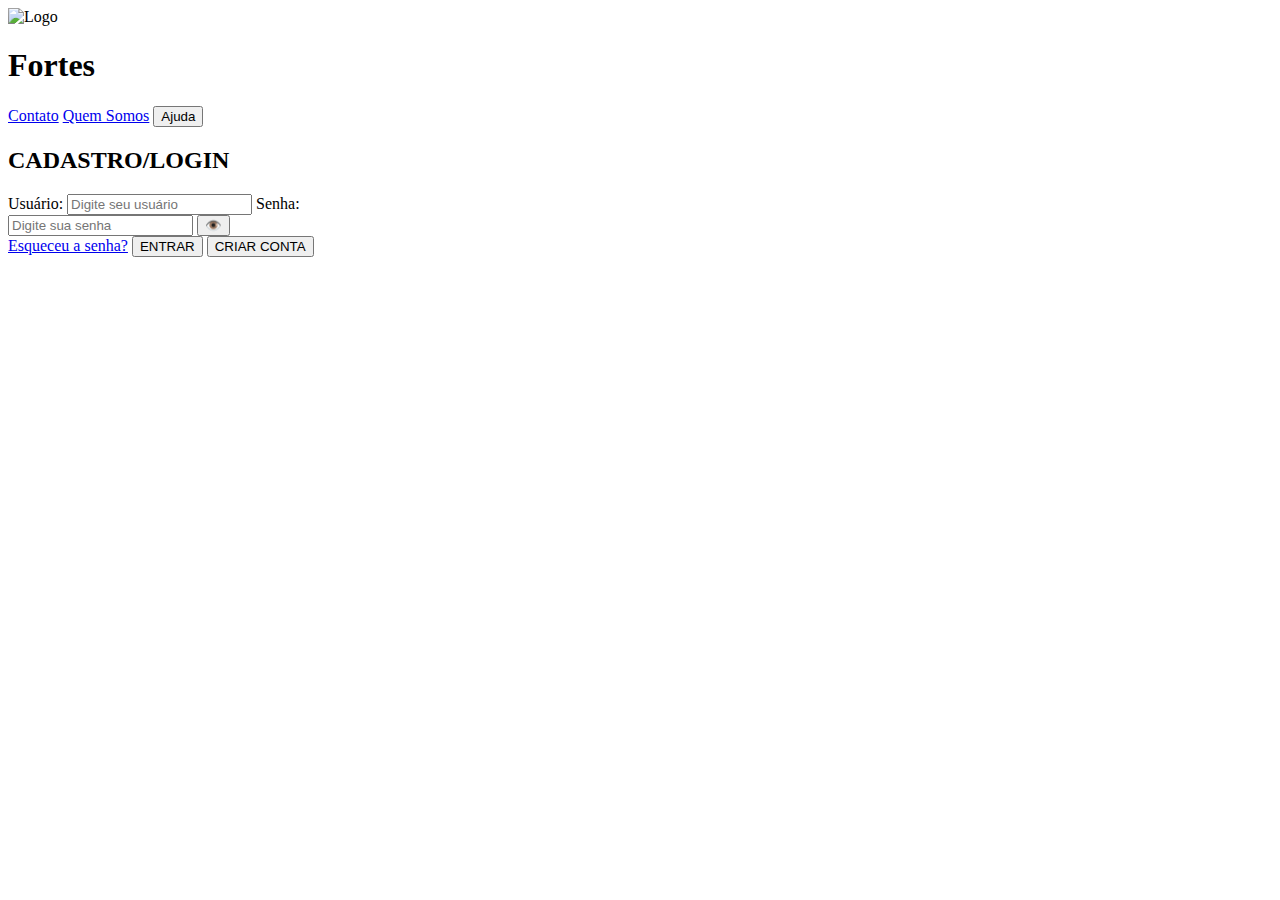
==== projetofortesfigmapage/index.html @ 0c8343a8 "Add files via upload" ====
<!DOCTYPE html>
<html lang="pt-br">

<head>
    <meta charset="UTF-8">
    <meta name="viewport" content="width=device-width, initial-scale=1.0">
    <title>Fortes</title>
    <link rel="stylesheet" href="../css/style.css">
    <link rel="shortcut icon" href="../Imagens/Icon.png" type="image/x-icon">
</head>

<body>

    <header class="header">
        <div class="logo">
            <img src="../Imagens/Icon.png" alt="Logo" class="logo-img">
            <h1>Fortes</h1>
        </div>
        <nav class="menu">
            <a href="#">Contato</a>
            <a href="#">Quem Somos</a>
            <button class="ajuda">Ajuda</button>
        </nav>
    </header>

    <main class="login-container">
        <h2>CADASTRO/LOGIN</h2>
        <form class="login-form" onsubmit="return login()">
            <label for="usuario">Usuário:</label>
            <input type="text" id="usuario" placeholder="Digite seu usuário" required>
            
            <label for="senha">Senha:</label>
            <div class="password-wrapper">
                <input type="password" id="senha" placeholder="Digite sua senha" required>
                <button type="button" class="toggle-password" onclick="togglePassword()">👁️</button>
            </div>
            
            <a href="#" class="forgot-password">Esqueceu a senha?</a>

            <button type="submit" class="btn">ENTRAR</button>
            <button type="button" class="btn secondary">CRIAR CONTA</button>
        </form>
    </main>

    <script>
        function togglePassword() {
            const passwordField = document.getElementById('senha');
            const passwordButton = document.querySelector('.toggle-password');
            
            if (passwordField.type === 'password') {
                passwordField.type = 'text';
                passwordButton.textContent = '🙈';
            } else {
                passwordField.type = 'password';
                passwordButton.textContent = '👁️';
            }
        }

        function login() {
            const usuario = document.getElementById('usuario').value;
            const senha = document.getElementById('senha').value;

            const validUsers = {
                'administrador': 'adm123',
                'donatario01': 'dona123'
            };

            if (validUsers[usuario] && validUsers[usuario] === senha) {
                if (usuario === 'administrador') {
                    window.location.href = 'admstatus.html';
                } else {
                    window.location.href = 'home.html';
                }
            } else {
                alert('Usuário ou senha inválidos!');
            }
            return false;
        }
    </script>

</body>

</html>
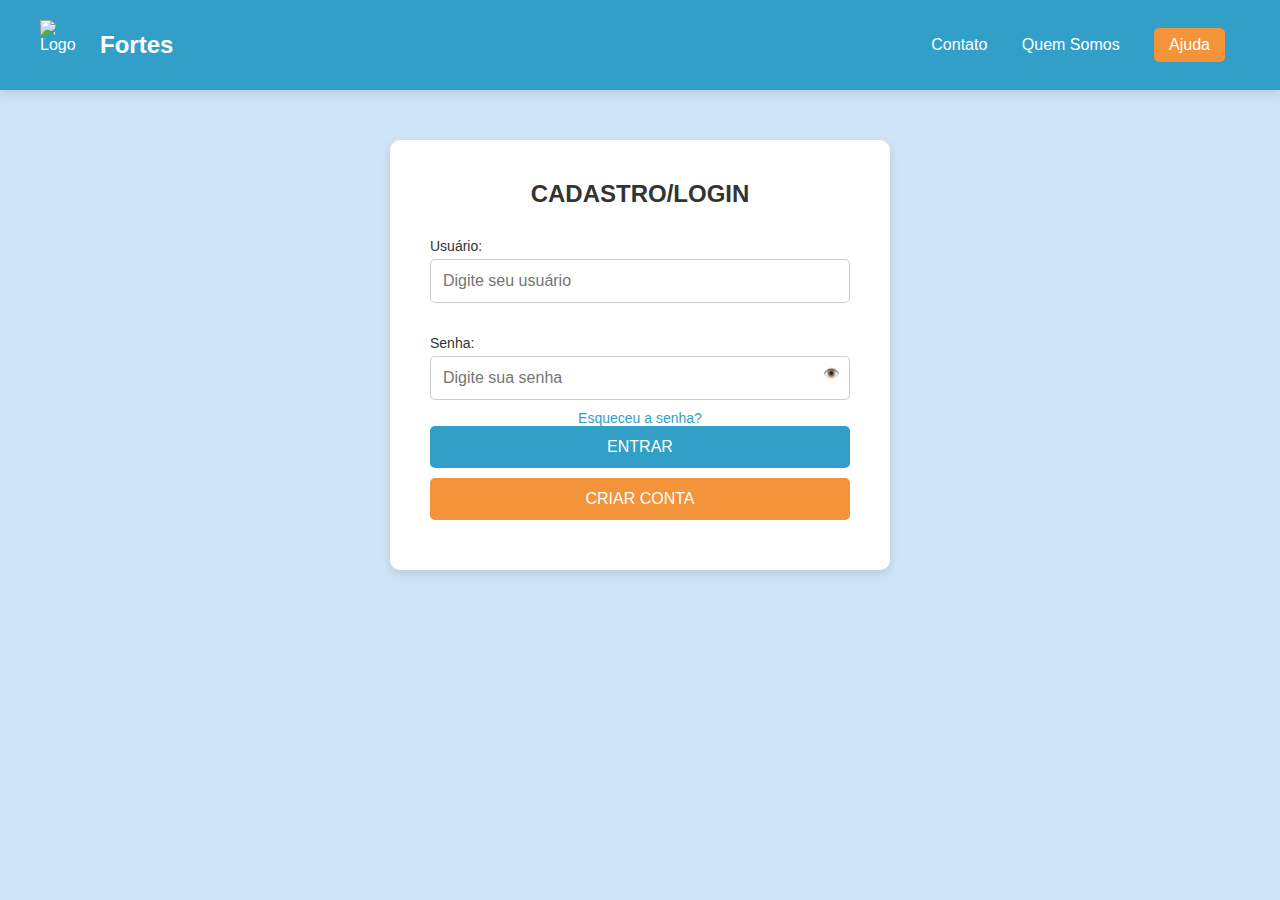
==== commit 776de671: "Update index.html" ====
--- a/projetofortesfigmapage/index.html
+++ b/projetofortesfigmapage/index.html
@@ -5,7 +5,7 @@
     <meta charset="UTF-8">
     <meta name="viewport" content="width=device-width, initial-scale=1.0">
     <title>Fortes</title>
-    <link rel="stylesheet" href="../css/style.css">
+    <link rel="stylesheet" href="./css/style.css">
     <link rel="shortcut icon" href="../Imagens/Icon.png" type="image/x-icon">
 </head>
 
@@ -13,7 +13,7 @@
 
     <header class="header">
         <div class="logo">
-            <img src="../Imagens/Icon.png" alt="Logo" class="logo-img">
+            <img src="./Imagens/Icon.png" alt="Logo" class="logo-img">
             <h1>Fortes</h1>
         </div>
         <nav class="menu">
--- a/projetofortesfigmapage/css/style.css
+++ b/projetofortesfigmapage/css/style.css
@@ -0,0 +1,140 @@
+* {
+    margin: 0;
+    padding: 0;
+    box-sizing: border-box;
+    font-family: Arial, sans-serif;
+}
+
+body {
+    background-color: #cfe3f6;
+    color: #333;
+}
+
+.header {
+    background-color: #319fc7;
+    padding: 20px 40px;
+    display: flex;
+    justify-content: space-between;
+    align-items: center;
+    box-shadow: 0 4px 10px rgba(0, 0, 0, 0.1);
+}
+
+.logo {
+    display: flex;
+    align-items: center;
+    color: white;
+}
+
+.logo-img {
+    width: 50px;
+    height: 50px;
+    margin-right: 10px;
+}
+
+.logo h1 {
+    font-size: 24px;
+    color: white;
+}
+
+.menu a, .menu .ajuda {
+    color: white;
+    text-decoration: none;
+    margin: 0 15px;
+    font-size: 16px;
+}
+
+.menu .ajuda {
+    background-color: #f3933a;
+    border: none;
+    border-radius: 5px;
+    padding: 8px 15px;
+}
+
+.menu .login {
+    background: white;
+    padding: 8px 15px;
+    border-radius: 50%;
+    font-size: 16px;
+}
+
+.login-container {
+    width: 100%;
+    max-width: 500px;
+    margin: 50px auto;
+    padding: 40px;
+    background-color: white;
+    border-radius: 10px;
+    box-shadow: 0 4px 10px rgba(0, 0, 0, 0.1);
+}
+
+h2 {
+    text-align: center;
+    color: #333;
+    margin-bottom: 30px;
+    font-size: 24px;
+}
+
+.login-form label {
+    display: block;
+    margin: 12px 0 5px;
+    font-size: 14px;
+}
+
+.login-form input {
+    width: 100%;
+    padding: 12px;
+    margin-bottom: 20px;
+    border-radius: 5px;
+    border: 1px solid #ccc;
+    font-size: 16px;
+}
+
+.login-form .password-wrapper {
+    position: relative;
+}
+
+.login-form .toggle-password {
+    position: absolute;
+    right: 10px;
+    top: 10px;
+    background: none;
+    border: none;
+    cursor: pointer;
+}
+
+.forgot-password {
+    display: block;
+    text-align: center;
+    margin-top: -10px;
+    color: #319fc7;
+    font-size: 14px;
+    text-decoration: none;
+}
+
+.forgot-password:hover {
+    text-decoration: underline;
+}
+
+.btn {
+    width: 100%;
+    padding: 12px;
+    background-color: #319fc7;
+    color: white;
+    border: none;
+    border-radius: 5px;
+    font-size: 16px;
+    cursor: pointer;
+    margin-bottom: 10px;
+}
+
+.btn.secondary {
+    background-color: #f3933a;
+}
+
+.btn:hover {
+    opacity: 0.9;
+}
+
+.secondary:hover {
+    opacity: 0.9;
+}
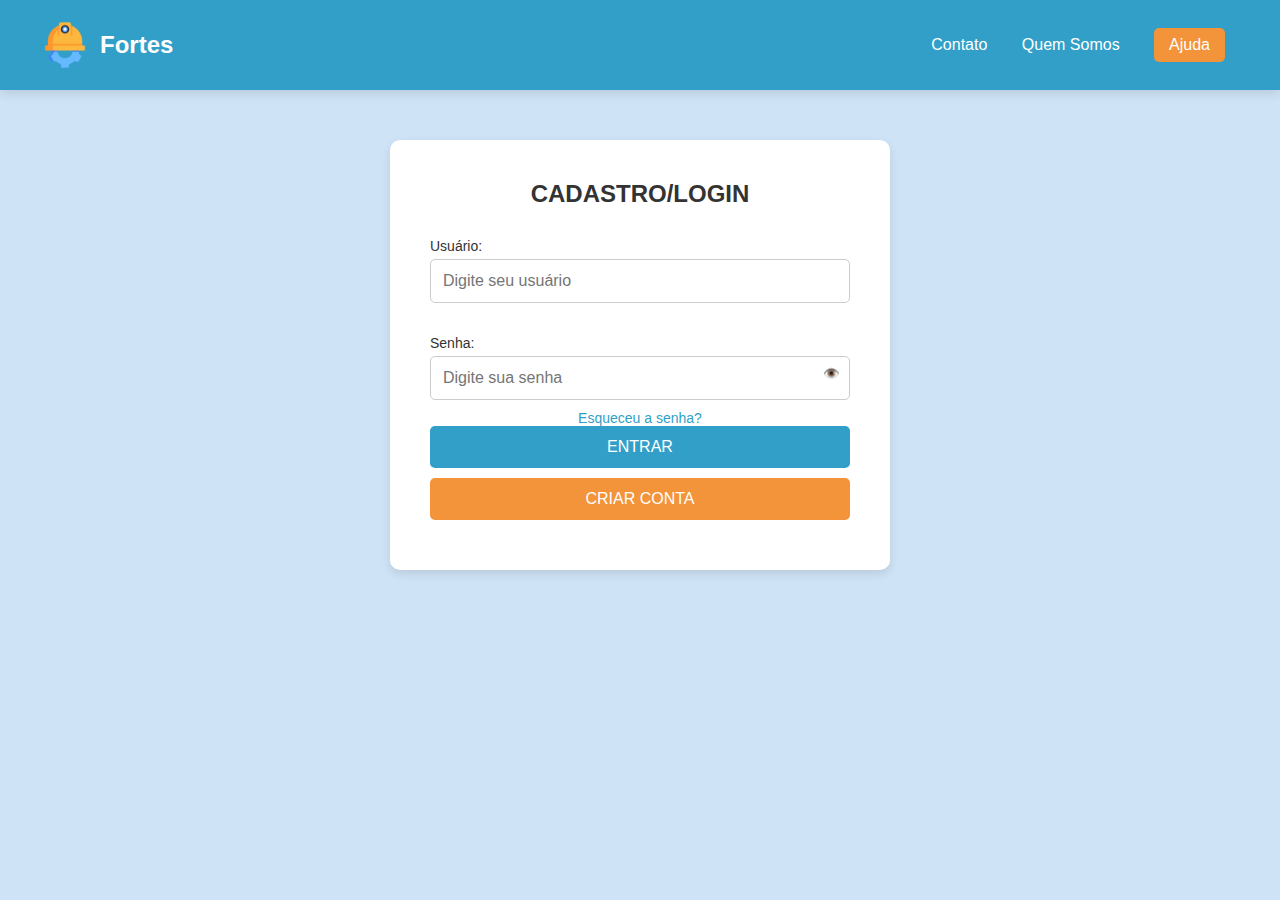
==== commit afd4e843: "Update index.html" ====
--- a/projetofortesfigmapage/index.html
+++ b/projetofortesfigmapage/index.html
@@ -6,14 +6,14 @@
     <meta name="viewport" content="width=device-width, initial-scale=1.0">
     <title>Fortes</title>
     <link rel="stylesheet" href="./css/style.css">
-    <link rel="shortcut icon" href="../Imagens/Icon.png" type="image/x-icon">
+    <link rel="shortcut icon" href="./imagens/Icon.png" type="image/x-icon">
 </head>
 
 <body>
 
     <header class="header">
         <div class="logo">
-            <img src="./Imagens/Icon.png" alt="Logo" class="logo-img">
+            <img src="./imagens/Icon.png" alt="Logo" class="logo-img">
             <h1>Fortes</h1>
         </div>
         <nav class="menu">
